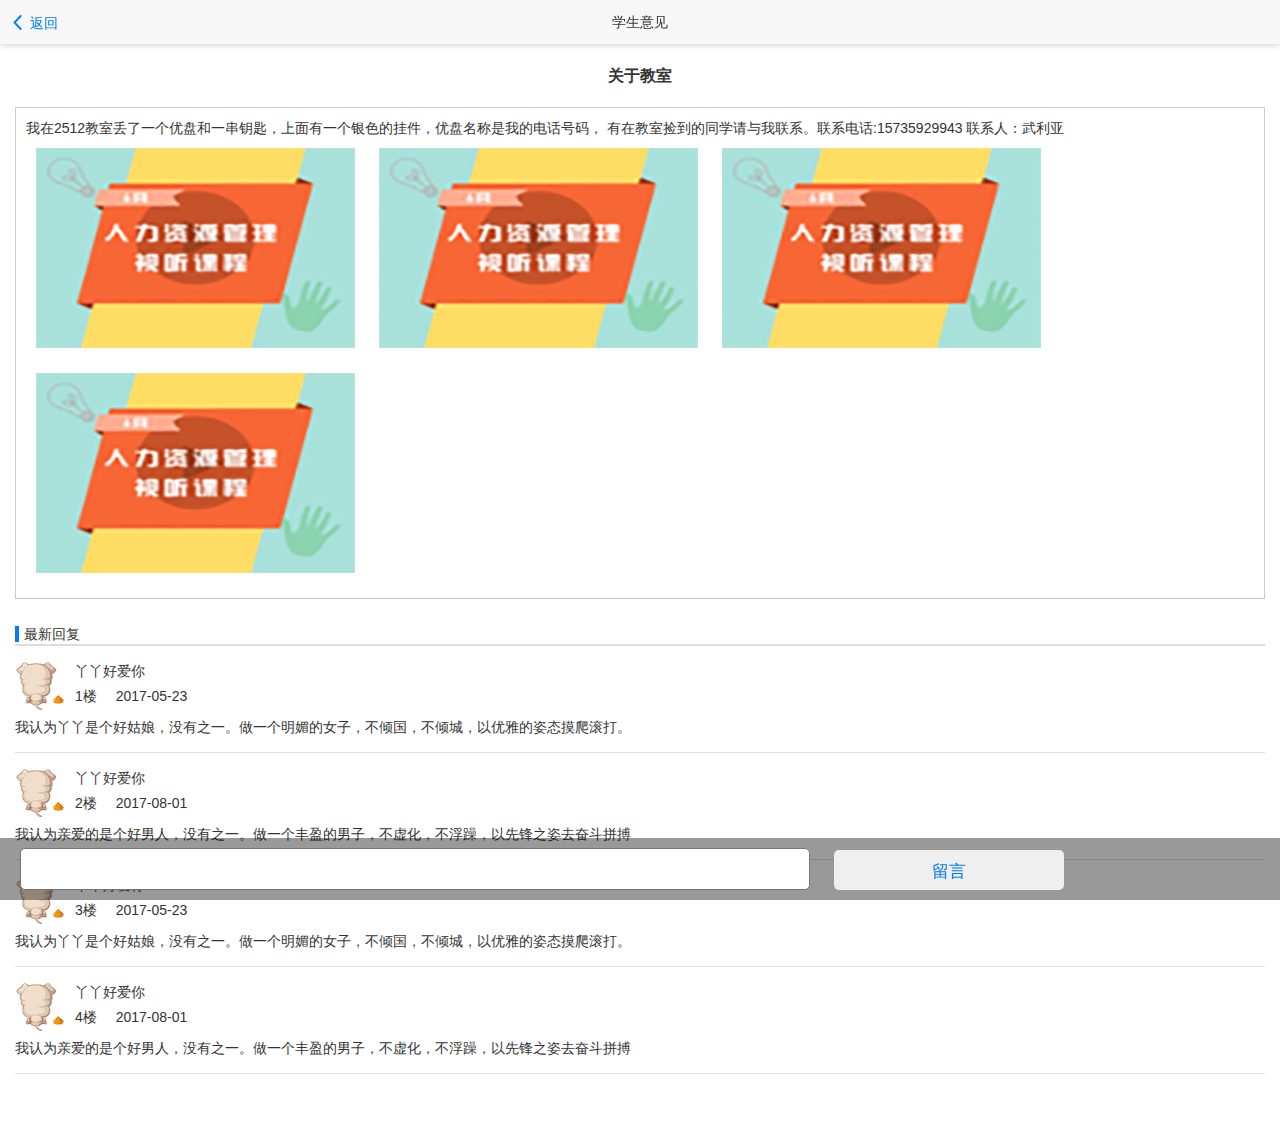
==== comunicate-detail.html @ 05b0f9bb "第一次提交" ====
﻿<!doctype html>
<html>
<head>
    <meta charset="utf-8">
    <title>学生意见</title>
	<meta name="viewport" content="width=device-width,user-scalable=no,initial-scale=1.0">
	<link rel="stylesheet" type="text/css" href="fonts/iconfont.css">
	<link rel="stylesheet" href="css/page.css">
	<link rel="short icon" href="img/ico(1).ico">
</head>
<body>
	<header class="com-header">
		<a href="javascript:history.back(-1)" class="pro-back">
			<span class="iconfont icon-arrow-left"></span>
			<span class="c-back">返回</span>
		</a>
		<p class="com-title">学生意见</p>
	</header>
	<div class="content-area container">
    	<h3 class="detail-title">关于教室</h3>
        <div class="detail-content">
        	<p>	我在2512教室丢了一个优盘和一串钥匙，上面有一个银色的挂件，优盘名称是我的电话号码， 有在教室捡到的同学请与我联系。联系电话:15735929943 联系人：武利亚</p>
        	<img src="img/thumb-1.png" alt="">
        	<img src="img/thumb-1.png" alt="">
        	<img src="img/thumb-1.png" alt="">
        	<img src="img/thumb-1.png" alt="">
        </div>
        <p class="line"><span>最新回复</span></p> 
        <ul class="comu-response">
			<li>
				<img class="per-logo" src="img/shi.png" alt="">
				<div class="res-area">
					<p class="per-name">丫丫好爱你</p>
					<span>1楼</span>
					<span>2017-05-23</span>
				</div>
				<div class="res-main">
					我认为丫丫是个好姑娘，没有之一。做一个明媚的女子，不倾国，不倾城，以优雅的姿态摸爬滚打。
				</div>
			</li>
			<li>
				<img class="per-logo" src="img/shi.png" alt="">
				<div class="res-area">
					<p class="per-name">丫丫好爱你</p>
					<span>2楼</span>
					<span>2017-08-01</span>
				</div>
				<div class="res-main">
					我认为亲爱的是个好男人，没有之一。做一个丰盈的男子，不虚化，不浮躁，以先锋之姿去奋斗拼搏
				</div>
			</li>
			<li>
				<img class="per-logo" src="img/shi.png" alt="">
				<div class="res-area">
					<p class="per-name">丫丫好爱你</p>
					<span>3楼</span>
					<span>2017-05-23</span>
				</div>
				<div class="res-main">
					我认为丫丫是个好姑娘，没有之一。做一个明媚的女子，不倾国，不倾城，以优雅的姿态摸爬滚打。
				</div>
			</li>
			<li>
				<img class="per-logo" src="img/shi.png" alt="">
				<div class="res-area">
					<p class="per-name">丫丫好爱你</p>
					<span>4楼</span>
					<span>2017-08-01</span>
				</div>
				<div class="res-main">
					我认为亲爱的是个好男人，没有之一。做一个丰盈的男子，不虚化，不浮躁，以先锋之姿去奋斗拼搏
				</div>
			</li>
        </ul>
	</div>
	<div class="responce-text">
		<textarea></textarea>
		<button class="btns btn-publish">留言</button>
	</div>
	<script src="js/jquery-1.11.3.js"></script>
</body>
</html>
---- fonts/iconfont.css ----
@font-face {font-family: "iconfont";
  src: url('iconfont.eot?t=1493195432933'); /* IE9*/
  src: url('iconfont.eot?t=1493195432933#iefix') format('embedded-opentype'), /* IE6-IE8 */
  url('iconfont.woff?t=1493195432933') format('woff'), /* chrome, firefox */
  url('iconfont.ttf?t=1493195432933') format('truetype'), /* chrome, firefox, opera, Safari, Android, iOS 4.2+*/
  url('iconfont.svg?t=1493195432933#iconfont') format('svg'); /* iOS 4.1- */
}

.iconfont {
  font-family:"iconfont" !important;
  font-size:16px;
  font-style:normal;
  -webkit-font-smoothing: antialiased;
  -moz-osx-font-smoothing: grayscale;
}

.icon-me:before { content: "\e605"; }

.icon-right:before { content: "\e615"; }

.icon-error:before { content: "\e644"; }

.icon-arrow-left:before { content: "\e645"; }

.icon-arrow-right:before { content: "\e646"; }

.icon-arrow-up:before { content: "\e647"; }

.icon-arrow-down:before { content: "\e648"; }

.icon-shangchuan:before { content: "\e626"; }

.icon-xiazai:before { content: "\e62f"; }

.icon-huifu:before { content: "\e6e0"; }

.icon-kecheng:before { content: "\e600"; }

.icon-tiwen:before { content: "\e60d"; }

.icon-shouye:before { content: "\e68e"; }
---- css/page.css ----
/*公共样式*/
html,body { font-family: "Helvetica Neue", Helvetica, Arial, sans-serif;
     font-size: 14px; 
     line-height: 1.42857143;
	color:#333; margin:0; padding:0;}
ul { padding:0; list-style:none; margin:0; }
p { margin:0;}
a,a:focus,a:hover,a:visited,a:focus { text-decoration: none;}
input { outline: none;}
h1,h2,h3,h4,h5,h6 { margin:0;}
textarea { padding:10px; resize:none; height:auto; width:100%; outline:none; overflow-y: auto; }
/*.comunicate-content,.personal-content,.course-content { margin-top:50px;}
/*公共头部*/
.com-header { position: fixed; z-index: 10; left:0; right:0; top:0; height:44px; padding:0 10px; background-color:#f7f7f7;  -webkit-box-shadow: 0 1px 6px #ccc; box-shadow: 0 1px 6px #ccc; }
.com-title { font-weight:500; line-height: 44px; text-align: center; position: absolute; left:40px; right:40px; display: inline-block; white-space: nowrap; text-overflow: ellipsis; overflow:hidden; }
.logo { display: inline-block; width:50px; height:50px; background: url("../img/c-logo.png") no-repeat;}
.pro-brand { position: absolute;}
.pro-back { position: absolute; width: 55px; height:100%; vertical-align: middle;color: #007AFF;}
.pro-back:hover{ color: #007AFF;}
.pro-back span { display: inline-block; padding-top: 12px; vertical-align: middle;}

/*公共底部*/
.com-footer { position: fixed; z-index: 10; left:0; right:0; bottom:0; height:50px; background-color:#f7f7f7; border-bottom:0; -webkit-box-shadow: 0 0 1px rgba(0,0,0,.85); box-shadow: 0 0 1px rgba(0,0,0,.85); }
.tab-item { display: table-cell; vertical-align: middle; text-align: center; height:50px; color:#929292; width:1%; white-space: nowrap; text-overflow: ellipsis; overflow:hidden; }
.tab-item.active { color:#007aff; }
.tab-item-icon { display: inline-block; width: 24px; height: 24px; position: relative; top:3px; }
.tab-item-label { font-size: 11px; display: block; overflow: hidden; text-overflow: ellipsis; }
.com-content { padding: 44px 0 50px 0; }
/*首页开始*/
.swiper-container{width:100%;height:100%;}.swiper-slide{text-align:center;font-size:18px;background:#fff;display:-webkit-box;display:-ms-flexbox;display:-webkit-flex;display:flex;-webkit-box-pack:center;-ms-flex-pack:center;-webkit-justify-content:center;justify-content:center;-webkit-box-align:center;-ms-flex-align:center;-webkit-align-items:center;align-items:center;}
.swiper-pagination-bullet{display: inline-block; width:20px;height:20px;text-align:center; border-radius: 100%; line-height:20px;font-size:12px;color:#000;opacity:1;background:rgba(0,0,0,0.2);}
.swiper-pagination-bullet-active{color:#fff;background:#007aff;}
.swiper-container { height:200px; margin-left: auto;  margin-right: auto; position: relative; overflow: hidden; z-index: 1 }
.swiper-wrapper { position: relative; width: 100%; height: 100%; z-index: 1;
				  display: -webkit-box; display: -moz-box; display: -ms-flexbox; display: -webkit-flex; display: flex;
				  -webkit-transition-property: -webkit-transform; -moz-transition-property: -moz-transform; -o-transition-property: -o-transform; -ms-transition-property: -ms-transform; transition-property: transform; 
				  -webkit-box-sizing: content-box; -moz-box-sizing: content-box;  box-sizing: content-box; }
.swiper-container-android .swiper-slide,
.swiper-wrapper { -webkit-transform: translate3d(0px, 0, 0); -moz-transform: translate3d(0px, 0, 0); -o-transform: translate(0px, 0px); -ms-transform: translate3d(0px, 0, 0); transform: translate3d(0px, 0, 0); }
.swiper-slide { -webkit-flex-shrink: 0; -ms-flex: 0 0 auto; flex-shrink: 0; width: 100%; height: 100%; position: relative;  }
.swiper-container img { width:100%; }
.swiper-pagination { position: absolute; text-align: center;
  -webkit-transition: 300ms; -moz-transition: 300ms; -o-transition: 300ms; transition: 300ms;
  -webkit-transform: translate3d(0, 0, 0); -ms-transform: translate3d(0, 0, 0); -o-transform: translate3d(0, 0, 0); transform: translate3d(0, 0, 0); z-index: 10; }
.swiper-pagination-bullets { bottom: 10px; left: 0; width: 100%; }
.swiper-pagination-bullet { margin: 0 5px;cursor: pointer; }
.title{ font-size:16px; text-align: center; height:50px; line-height:50px; margin-bottom:0;}
.common-header { position:relative;}
.content-area {  margin-top:44px; margin-bottom: 65px;}
.content-area:before { content: ""; display:table;}
.scroll-layout { width:100%; height:200px;}
/*下面四个框框*/
.guide-box > li > a { display: inline-block; width:100%; text-align: center; color:#007AFF;border-bottom: 1px solid #ddd; border-right: 1px solid #ddd; padding: 10px 0;}
.guide-box { overflow:hidden; border-top: 1px solid #ddd;}
.guide-item { width:50%; float:left;}
.guide-item span { display: inline-block; width: 50px; height:50px;}
.class-base { background: url("../img/class-base.png") no-repeat;}
.class-communite { background: url("../img/class-communite.png") no-repeat;}
.class-judge { background: url("../img/class-judge.png") no-repeat;}
.class-homwork { background: url("../img/class-homwork.png") no-repeat;}
.guide-item p { color:#333; margin-top:10px;}
/*首页结束*/
/*课程查询页面*/
.course-title { overflow: hidden;}
.course-title li { float:left; width:14%; text-align: center; padding:5px 0; border-right:1px solid #ddd; border-bottom:1px solid #ddd;}
.course-title li:last-child { border-right:0;}
.course-title li.bg { background: #007aff; color: #fff; }
.course-lists { display: none;}
.course-lists img { float:left; margin:10px 15px; float:left;}
.course-lists li { border-bottom:1px solid #aaa; overflow: hidden;}
.course-lists.active { display: block;}
.course-lists.active img { margin:10px 15px; float:left;}
.course-lists.active li { border-bottom:1px solid #aaa; overflow: hidden;}
.course-item { padding:5px 0;}
.course-item img { max-width: 100px; }
.course-item h3{ margin-top:20px;}
.course-item .c-items{ padding:4px 16px 4px 0;}
/*课程交流页面*/
.comunicate-title li { width:50%; float:left; text-align: center; height:40px; line-height: 40px;}
.comunicate-title li.active { background:#f76735; color:#fff; font-weight: bold; }
.teaching-qaq,.stu-view { display: none;}
.teaching-qaq.show,.stu-view.show { display: block;}
.input { outline: 0;}
.publishmsg { position: relative;}
.note{ position:absolute; line-height:20px; padding: 3px 10px; z-index: 9; top: 7px;}
.push-tit { width:50%;     height: 30px; text-indent: 5px;}
.pushmsg { position: relative;}
.form-publishmsg { padding:0 15px;}
.btns { margin-top:10px; padding:10px; outline:0; border:0;}
.btn-cancle,.btn-sure { background: #f76735; color:#fff; width: 49%; height:35px; border-radius: 5px; }
/*个人中心页面*/
.person-logo { height:150px; text-align: center; padding-top:20px;}
.person-logo img { height:80px; width: 80px; border: 1px solid #ccc; margin-top:20px;}
.person-logo p {  padding: 20px 0;}
/*课程交流-学生意见*/
.input-search { margin:5px; position: relative;}
.input-search input { font-size: 16px; -webkit-box-sizing: border-box; box-sizing: border-box; height: 34px; border: 0; border-radius: 6px; background-color: rgba(0,0,0,.1); line-height: 21px; width: 100%; padding-left: 30px;}
.input-search .input-placeholder { font-size: 16px; line-height: 34px; position: absolute; top: 0; left: 50%; display: inline-block; height: 34px; color: #999; border: 0; border-radius: 6px; background: 0 0;}
.input-search .iconsearch { position: absolute; top:7px; left:8px;}
.input-search .iconsearch.hidden,.input-placeholder.hidden { display: none;}
.person-lists li{ position: relative; padding:10px 65px 10px 15px; color:#333;}
.person-lists li > a{ color:#333; display: inline-block; margin-right:-65px; width:100%;}
.person-lists li:after { position: absolute; right: 0; left:15px; bottom:0; content: ""; height: 1px; background: #c8c7cc;}
.person-lists li .i-position { display: inline-block; width: 16px; height:16px; position: absolute; top:50%; margin-top:-8px; right:15px;}
.content-area.container { padding:0 15px;}
/*学生意见详情页面*/
.detail-title { text-align:center; font-weight:bold; padding: 20px 0;} 
.detail-content { border:1px solid #ccc; padding: 10px;}
.detail-content p { text-align: justify;}
.detail-content img { max-width:40%; margin:10px;}
.line { border-bottom:2px solid #dddddd; margin:25px 0 15px;}
.line span { border-left:4px solid #007aff; padding-left:5px;}
.text-area { resize:none;} 
.comu-response li { border-bottom:1px solid #ddd; padding-bottom: 15px;}
.comu-response .per-logo{ float:left; max-width: 50px; height:50px;}
.res-area { margin-left:60px; height:50px; margin-top: 15px;}
.res-area p{ margin-bottom:5px;}
.res-area span{ padding-right:15px;}
.res-main { margin-top:6px;}

.responce-text { background: rgba(0,0,0,0.4); position: fixed; bottom: 0; width: 100%;}
.responce-text textarea { height:20px; width: 60%; margin: 10px 20px 5px; border-radius: 5px;}
.responce-text .btn-publish { vertical-align: top; width: 18%; height: 40px; margin-top: 12px; border-radius: 5px; font-size: 1.2em; color: #007AFF;}
.responce-text .btn-publish:active { background: rgba(200,200,200,1);}
.comunicate-title { overflow: hidden; border-bottom: 1px solid #ddd;}
.stu-view-logo { display: inline-block; text-align: center; max-width: 60px; margin-right: 10px; float: left; }
.stu-view-logo img {max-width: 50px; height: 50px; margin: 0 auto;  }
.stu-view-logo p { margin: 6px 0 0; font-size: 0.8em; text-overflow: ellipsis; overflow: hidden; white-space: nowrap; width: 100% }
.stu-view-content { padding-top: 15px; }
.stu-view-content > .stu-msg-title { font-size: 1.2em;}
.stu-view-content > .stu-msg { white-space: nowrap; text-overflow:ellipsis; overflow: hidden;}
/*登录页面*/
.input-group:first-child { margin-top: 20px; }
.input-group {
  margin-top: 10px; position: relative; padding: 0; border: 0;  background-color: #fff; }
.input-group:before { position: absolute; top: 0; right: 0; left: 0; height: 1px;  content: ''; background-color: #c8c7cc; }
.input-row { height: 40px;  position: relative; clear: left; overflow: hidden; background: #fff;}
.input-row label { line-height: 1.1; float: left; width: 12%;  padding: 11px 15px; font-size: 1.2em; }
.input-row input { width: 78%; height: 40px; float:right;  border: none; font-size: 1.2em; margin-bottom: 0; padding-left: 0; border: 0; }
.input-group .input-row:after { position: absolute; right: 0; bottom: 0; left: 15px; height: 1px; content: '';  background-color: #c8c7cc; }    
.content-padded { margin: 15px 10px 10px;}
.btn-block { font-size: 18px; display: block; width: 100%; margin-bottom: 10px; padding: 10px 0; color: #fff; border: 1px solid #007aff;  background-color: #007aff; border-radius: 3px;}
.btn-block:active { background: #0062cc; border-color: #0062cc;}
.link-area { display: block; margin-top: 25px; text-align: center; }
.link-area a { color:#007aff; }
.spliter { color: #bbb; padding: 0px 8px; }
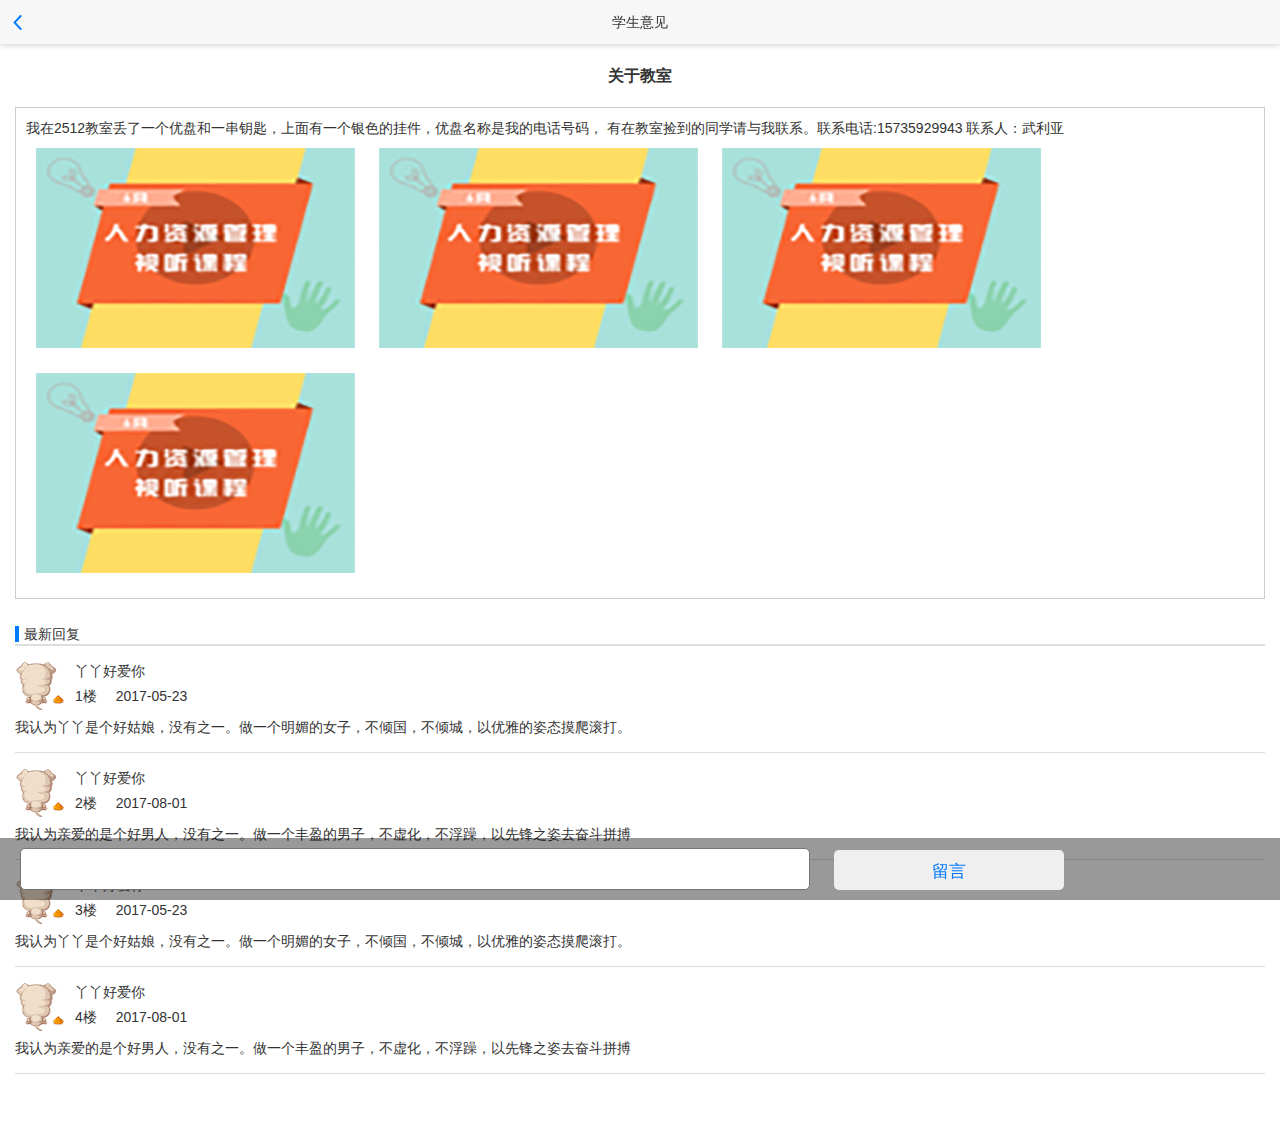
==== commit e1cf6b1e: "增加了课程作业模块页面和课程交流详情页面" ====
--- a/comunicate-detail.html
+++ b/comunicate-detail.html
@@ -12,7 +12,6 @@
 	<header class="com-header">
 		<a href="javascript:history.back(-1)" class="pro-back">
 			<span class="iconfont icon-arrow-left"></span>
-			<span class="c-back">返回</span>
 		</a>
 		<p class="com-title">学生意见</p>
 	</header>
--- a/css/page.css
+++ b/css/page.css
@@ -5,7 +5,7 @@
 	color:#333; margin:0; padding:0;}
 ul { padding:0; list-style:none; margin:0; }
 p { margin:0;}
-a,a:focus,a:hover,a:visited,a:focus { text-decoration: none;}
+a,a:focus,a:hover,a:visited,a:focus,a:active { text-decoration: none; color:#333;}
 input { outline: none;}
 h1,h2,h3,h4,h5,h6 { margin:0;}
 textarea { padding:10px; resize:none; height:auto; width:100%; outline:none; overflow-y: auto; }
@@ -78,17 +78,23 @@
 /*课程交流页面*/
 .comunicate-title li { width:50%; float:left; text-align: center; height:40px; line-height: 40px;}
 .comunicate-title li.active { background:#f76735; color:#fff; font-weight: bold; }
-.teaching-qaq,.stu-view { display: none;}
-.teaching-qaq.show,.stu-view.show { display: block;}
+/*.teaching-qaq,.stu-view { display: none;}
+.teaching-qaq.show,.stu-view.show { display: block;}*/
 .input { outline: 0;}
 .publishmsg { position: relative;}
 .note{ position:absolute; line-height:20px; padding: 3px 10px; z-index: 9; top: 7px;}
-.push-tit { width:50%;     height: 30px; text-indent: 5px;}
+.push-tit { width:100%;     height: 30px; text-indent: 5px;}
 .pushmsg { position: relative;}
 .form-publishmsg { padding:0 15px;}
 .btns { margin-top:10px; padding:10px; outline:0; border:0;}
 .btn-cancle,.btn-sure { background: #f76735; color:#fff; width: 49%; height:35px; border-radius: 5px; }
 /*个人中心页面*/
+.person-table { position: relative; margin-top: 20px; margin-bottom: 0;  padding-left: 0;  list-style: none; background-color: #fff; font-size: 1.2em; }
+.person-table-cell { padding:11px 65px 11px 15px; position: relative;}
+.person-table-cell:after { position: absolute; content: ""; height:1px; background-color:#ddd; width: 100%; left:15px; bottom:0; right:0;}
+.person-table-cell > a{ display: inline-block; width: 100%; 
+color:#333;}
+.person-table-cell > a > span { position: absolute; top:10px; right:25px; }
 .person-logo { height:150px; text-align: center; padding-top:20px;}
 .person-logo img { height:80px; width: 80px; border: 1px solid #ccc; margin-top:20px;}
 .person-logo p {  padding: 20px 0;}
@@ -123,6 +129,8 @@
 .responce-text .btn-publish { vertical-align: top; width: 18%; height: 40px; margin-top: 12px; border-radius: 5px; font-size: 1.2em; color: #007AFF;}
 .responce-text .btn-publish:active { background: rgba(200,200,200,1);}
 .comunicate-title { overflow: hidden; border-bottom: 1px solid #ddd;}
+.comunicate-title li a { width: 100%; display: inline-block; }
+.comunicate-title li.active a { color:#fff; }
 .stu-view-logo { display: inline-block; text-align: center; max-width: 60px; margin-right: 10px; float: left; }
 .stu-view-logo img {max-width: 50px; height: 50px; margin: 0 auto;  }
 .stu-view-logo p { margin: 6px 0 0; font-size: 0.8em; text-overflow: ellipsis; overflow: hidden; white-space: nowrap; width: 100% }
@@ -144,3 +152,25 @@
 .link-area { display: block; margin-top: 25px; text-align: center; }
 .link-area a { color:#007aff; }
 .spliter { color: #bbb; padding: 0px 8px; }
+/*课程评价详情*/
+.choose-item { font-size:1.2em; margin:10px 0; padding:10px;}
+.chooses { position: relative; background: #fff; padding:10px; border-bottom: 1px solid #ddd;}
+.question { margin-bottom:10px; }
+.choose-radio-input { width: 20px; height:20px; vertical-align: middle; float: left; margin:0; position: absolute; top:10px; left:20px; }
+.choose-radio { display: block; padding-left:50px;}
+.btn-tijiao { width: 100%; }
+/*课程作业页面*/
+.guide-homework-title { text-align: center; margin:20px; }
+.guide-homework { width: 100%;}
+.guide-homework li { width: 50%;float:left;padding:10px 0px;overflow:hidden;text-align:center;}
+.guide-homework li a { display: block;}
+.guide-homework li p { margin-top:15px;}
+.guide-homework li img { width: 80%; height: 150px; border-radius:5px;}
+/*课程作业详情*/
+.detail-content .tip { font-size: 16px; }
+.tip { padding-bottom:10px; }
+.tip span { padding-left:5px; }
+.tip-content { padding:10PX; }
+.file { position: relative; }
+.file input { position: absolute; width: 100%; height:100%; top:0;left:0; }
+
